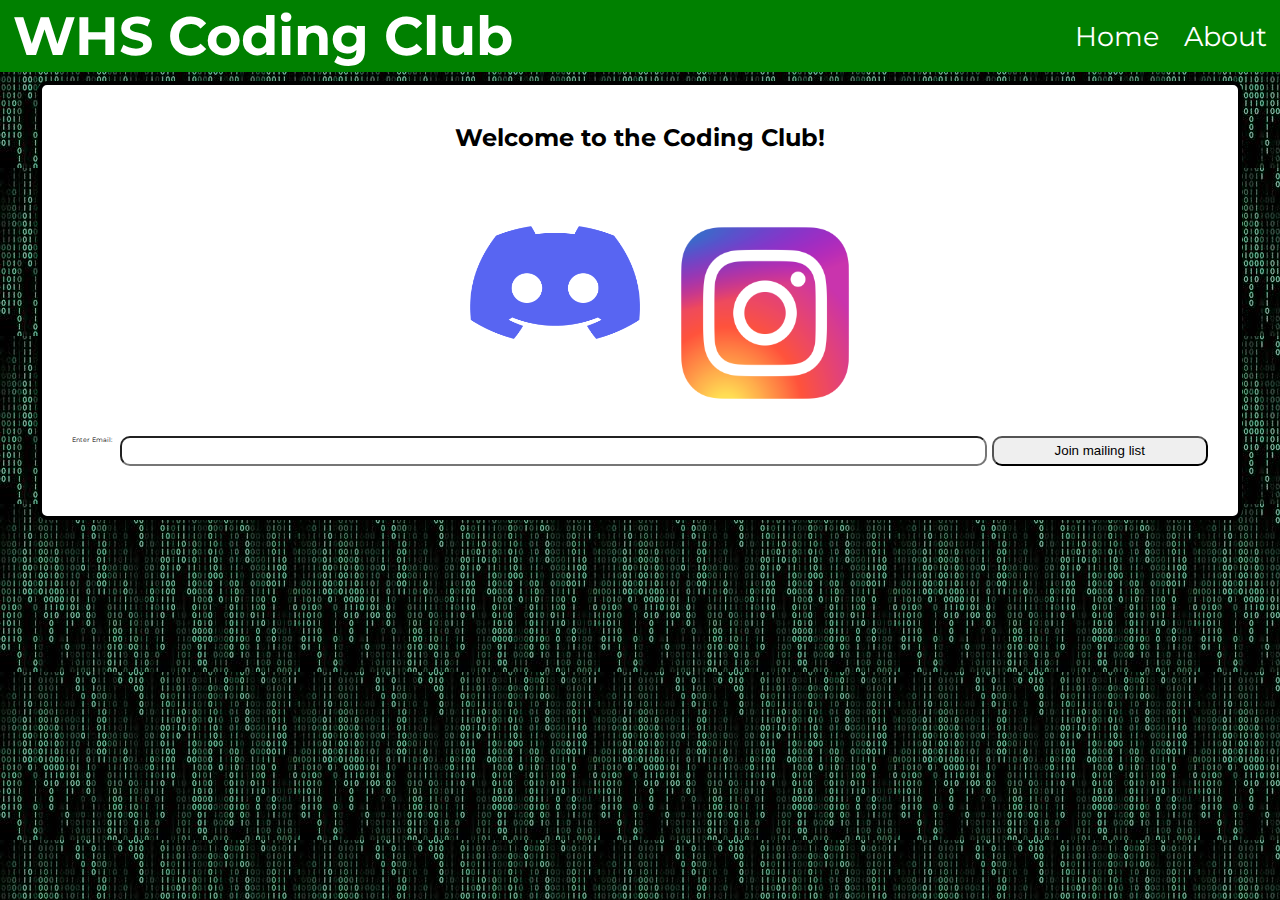
==== index.html @ 58ea8ec6 "ham & table" ====
<!DOCTYPE html>
<html lang="en-US">
    <head>
        <meta charset="utf-8" />
        <meta 
            name="description" 
            content="A cool spot for info about the coding club" 
        />
        <meta 
            property="og:image"
            content="images/images.png" 
        />
        <meta property="og:title" content="WHS Coding Club" />
        <meta property="og:description" content="Cool website for the coding club" />
        <link rel="icon" href="images/images.png" type="image/x-icon" />
        <title>WHS Coding Club</title>
        <link rel="stylesheet" href="styles/top.css" />
        <link rel="stylesheet" href="styles/home.css"/>
        <link rel="preconnect" href="https://fonts.googleapis.com">
        <link rel="preconnect" href="https://fonts.gstatic.com" crossorigin>
        <link 
            href="https://fonts.googleapis.com/css2?family=Montserrat:ital,wght@0,100..900;1,100..900&display=swap" 
            rel="stylesheet">
        <link rel="stylesheet" href="https://cdnjs.cloudflare.com/ajax/libs/font-awesome/4.7.0/css/font-awesome.min.css">
        <script src="scripts/home.js"></script>
        <script src="scripts/top.js"></script>
        
    </head>
    <body>
        <div class="topBar">
            <a href="index.html">
                <header>
                    <h1>WHS Coding Club</h1>
                </header>
            </a>
            <nav>
                <ul class="links">
                    <li><a href="index.html" class="top">Home</a></li>
                    <li><a href="html/about.html" class="top">About</a></li>
                </ul>
                <a href="javascript:void(0);" class="icon">
                    <i class="fa fa-bars"></i>
                </a>
                
            </nav>
        </div>
        <main>
            

            <h2>Welcome to the Coding Club!</h2>
            <ul class="logos">
                <li><a href="https://discord.gg/ms6sQxtqbJ">
                    <img src="images/Discord.png" 
                    alt="Discord Logo" 
                    width="100%" height="85%" 
                    title="The Discord Logo"/>
                </a></li>
                <li><a href="https://www.instagram.com/coding_club_whs">
                    <img src="images/instagram.png"
                    alt="Instagram Logo"
                    width="100%"
                    height="100%"
                    title="The Instagram Logo">
                </a></li>
            </ul>
            <div id="emailInput">
                <label for="field">Enter Email:</label>
                <input type="text" id="field" class="field"/>
                <input type="submit" value="Join mailing list" class="emailSubmit"/>
            </div>

        </main>
        <a href="html/test.html" id="easter"><div id="egg"></div></a>
        
    </body>
    
</html>
---- styles/top.css ----
.topBar {
    /* border: 2px solid black; */
    background-color: green;
    margin: 0;
    padding: 0;
    display: flex;
    justify-content: space-between;
    align-items: center;
    height: 8vh;
    overflow: hidden;
    margin-bottom: 1vh;
}
.topBar > a {
    color: black;
    text-decoration: none;
}

nav {
    /* border: 2px dotted black; */
    top: 0;
    left: 50%;
    width: 30%;
    height: 100%;
    margin: 0;
    
    
}

nav > ul{
    position: relative;
    right: 0;
    top: 0;
    /* border: 2px solid black; */
    display:flex;
    margin: 0;
    height: 100%;
    justify-content: flex-end;
    :hover {
        background-color: rgb(2, 94, 14);
    }
    
}
nav > ul > li {
    /* border: 2px solid rgb(255, 255, 255); */
    display: flex;
    align-items: center;
    font-size: 3vh;
    margin: 0;
    padding: 0;
    height: 100%;
    padding-right: 1vw;
    padding-left: 1vw;
}

.top {
    color: rgb(255, 255, 255);
    text-decoration: none;
}

header {
    display: flex;
    /* border: 2px solid black; */
    height: 100%;
}

h1 {
    display: block;
    font-size: 6vh;
    /* border: 2px dotted white; */
    height: 100%;
    margin: 0;
    margin-left: 1vw;
    padding: 0;
    color: white;
}
body {
    margin: 0;
}



@media (min-aspect-ratio: 1/1) { /* screen is wide */
    .links {
        display: flex;
    }
}

@media(max-aspect-ratio: 1/1) { /* screen is skinny */

    .links {
        display: none;
        width: 100%
    }

    .links > li {
        display: flex;
        justify-content: flex-end;
        margin-right: 2vw;
    }

    .links > li > a {
        box-sizing: border-box;
        height: 100%;
    }
    
    .topBar {
        height: 6vh;
        display: block;
        justify-content: right;
    }

    .icon {
        background: black;
        position: absolute;
        right: 0;
        top: 0;
        box-sizing: border-box;
        height: 6vh;
        width: 6vh;
        /* border: 2px solid white; */
    }


    .icon:hover {
        background-color: #ddd;
        color: black;
    }

    h1 {
        font-size: 3vh
    }

    
    .topBar a {
        color: white;
        padding: 10px 16px;
        text-decoration: none;
        font-size: 30px;
        display: block;
    }

    nav {
    /* border: 2px dotted black; */
    top: 6vh;
    right: 0;
    width: 100%;
    height: 100%;
    margin: 0;
    display: flex;
    justify-content: flex-end;
    
    
    }

    nav > ul{
        /* border: 2px solid black; */
        display: flex;
        margin: 0;
        height: 33%;
        justify-content: flex-end;
        :hover {
            background-color: rgb(2, 94, 14);
        }
        
    }
    nav > ul > li {
        /* border: 2px solid rgb(255, 255, 255); */
        display: flex;
        align-items: center;
        font-size: 3vh;
        margin: 0;
        padding: 0;
        height: 100%;
        padding-right: 1vw;
        padding-left: 1vw;
    }



}
---- styles/home.css ----
html {
    
    font-family: "Montserrat", sans-serif;
    font-weight: 400;
    font-style: normal;
    background-image: url("../images/Background.jpg");
}

main {
    width: 94%;
    box-sizing: border-box;
    margin: 0 auto;
    background-color: white;
    border: 4px solid black;
    padding: 0px 20px 20px 20px;
    /* border: 5px solid black; */
    margin-left: 3%;
    margin-right: 3%;
    border-radius: 1vh;
    display: flex;
    justify-content: center;
    flex-direction: column;
    padding-bottom: 50px;
    padding-left: 30px;
    padding-right: 30px;
}

h2 {
    padding: 2vh;
    display: flex;
    justify-content: center;
}
















.logos > li {
    display: inline-flex;
    justify-content: center;
    margin: 20px;
    height: 18vw;
    height: min(100%, 170px);
    width: min(100%, 170px);
    /* border: 2px solid white; */
    
}
.logos {
    display: inline-flex;
    justify-content: center;
    
    /* border: 2px solid black; */
}



#egg {
    position: absolute;
    /* border: 4px solid teal;
    background-color: teal; */
    /* border: 4px solid teal;
    background-color: teal; */
    width: 10px;
    height: 10px;
    right: 0;
    bottom: 0;
}

label {
    height: 100%;
    font-size: 40%;
    width: 50px;
}

#field {
    width: max(500px, 80%);
    border-radius: 10px;
    margin-right: 5px;
}

.emailSubmit {
    width: max(100px, 20%);
    border-radius: 10px
}

#emailInput {
    display: flex;
    height: 30px;
}
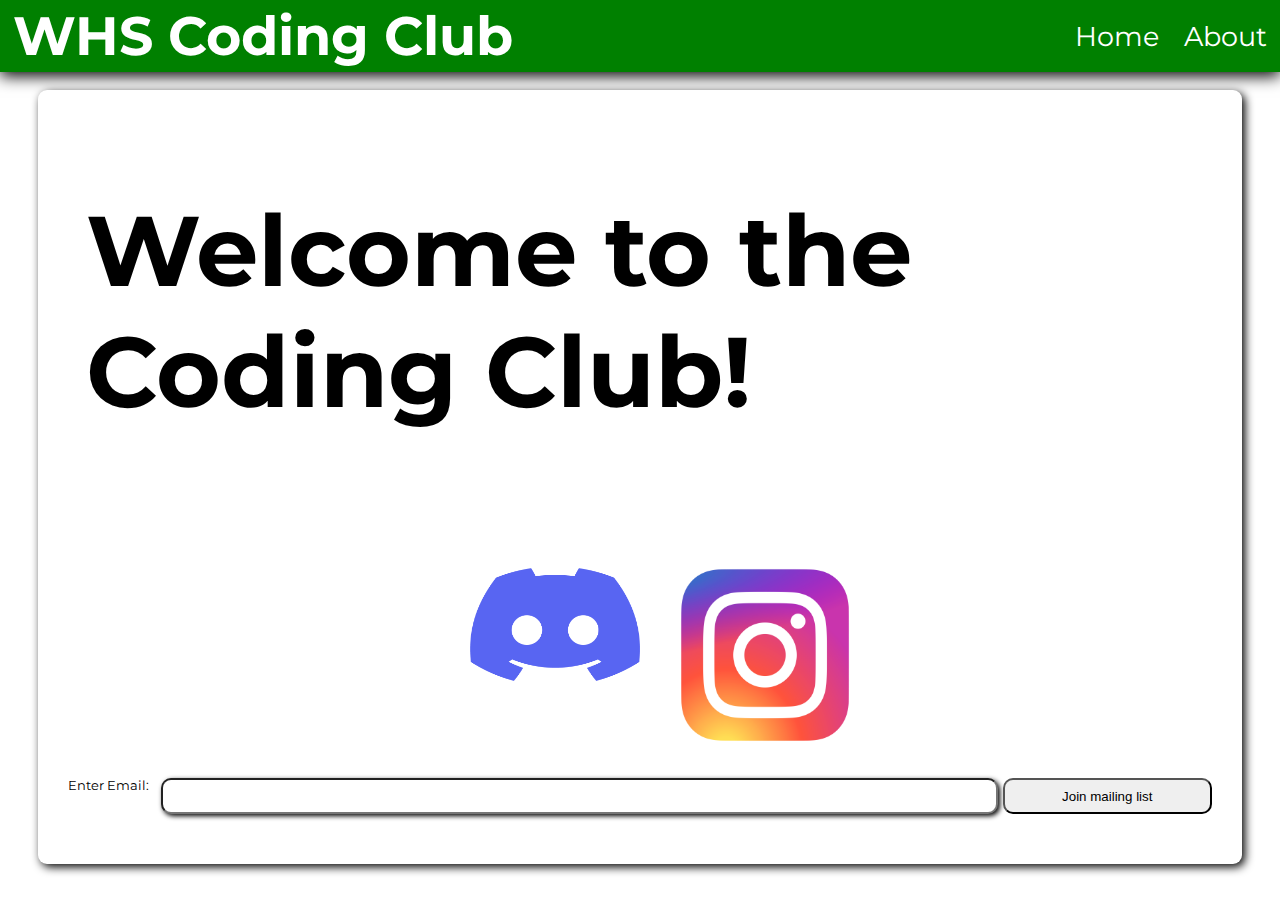
==== commit c3d167e6: "Improvements to aesthetics" ====
--- a/index.html
+++ b/index.html
@@ -46,27 +46,28 @@
         </div>
         <main>
             
-
-            <h2>Welcome to the Coding Club!</h2>
-            <ul class="logos">
-                <li><a href="https://discord.gg/ms6sQxtqbJ">
-                    <img src="images/Discord.png" 
-                    alt="Discord Logo" 
-                    width="100%" height="85%" 
-                    title="The Discord Logo"/>
-                </a></li>
-                <li><a href="https://www.instagram.com/coding_club_whs">
-                    <img src="images/instagram.png"
-                    alt="Instagram Logo"
-                    width="100%"
-                    height="100%"
-                    title="The Instagram Logo">
-                </a></li>
-            </ul>
-            <div id="emailInput">
-                <label for="field">Enter Email:</label>
-                <input type="text" id="field" class="field"/>
-                <input type="submit" value="Join mailing list" class="emailSubmit"/>
+            <div class="home">
+                <h2>Welcome to the Coding Club!</h2>
+                <ul class="logos">
+                    <li><a href="https://discord.gg/ms6sQxtqbJ">
+                        <img src="images/Discord.png" 
+                        alt="Discord Logo" 
+                        width="100%" height="85%" 
+                        title="The Discord Logo"/>
+                    </a></li>
+                    <li><a href="https://www.instagram.com/coding_club_whs">
+                        <img src="images/instagram.png"
+                        alt="Instagram Logo"
+                        width="100%"
+                        height="100%"
+                        title="The Instagram Logo">
+                    </a></li>
+                </ul>
+                <div id="emailInput">
+                    <label for="field">Enter Email:</label>
+                    <input type="text" id="field" class="field"/>
+                    <input type="submit" value="Join mailing list" class="emailSubmit"/>
+                </div>
             </div>
 
         </main>
--- a/styles/top.css
+++ b/styles/top.css
@@ -11,7 +11,8 @@
     align-items: center;
     height: 8vh;
     overflow: hidden;
-    margin-bottom: 1vh;
+    margin-bottom: 2vh;
+    box-shadow: 0px 4px 15px black;
 }
 .topBar > a {
     color: black;
--- a/styles/home.css
+++ b/styles/home.css
@@ -3,15 +3,15 @@
     font-family: "Montserrat", sans-serif;
     font-weight: 400;
     font-style: normal;
-    background-image: url("../images/Background.jpg");
+    /* background-image: url("../images/Background.jpg"); */
 }
 
-main {
+.home {
     width: 94%;
     box-sizing: border-box;
     margin: 0 auto;
     background-color: white;
-    border: 4px solid black;
+    /* border: 4px solid black; */
     padding: 0px 20px 20px 20px;
     /* border: 5px solid black; */
     margin-left: 3%;
@@ -23,27 +23,15 @@
     padding-bottom: 50px;
     padding-left: 30px;
     padding-right: 30px;
+    box-shadow: 3px 3px 10px black;
 }
 
 h2 {
     padding: 2vh;
+    font-size: 11vh;
     display: flex;
     justify-content: center;
 }
-
-
-
-
-
-
-
-
-
-
-
-
-
-
 
 
 .logos > li {
@@ -79,22 +67,25 @@
 
 label {
     height: 100%;
-    font-size: 40%;
-    width: 50px;
+    width: max(8%, 30px);
+    overflow: hidden;
+    margin-right: 10px;
+    font-size: 1vmax;
 }
 
 #field {
-    width: max(500px, 80%);
+    width: 80%;
     border-radius: 10px;
     margin-right: 5px;
+    box-shadow: 2px 2px 5px black;
 }
 
 .emailSubmit {
     width: max(100px, 20%);
-    border-radius: 10px
+    border-radius: 10px;
 }
 
 #emailInput {
     display: flex;
-    height: 30px;
+    height: max(min(4vh, 140px), 25px)
 }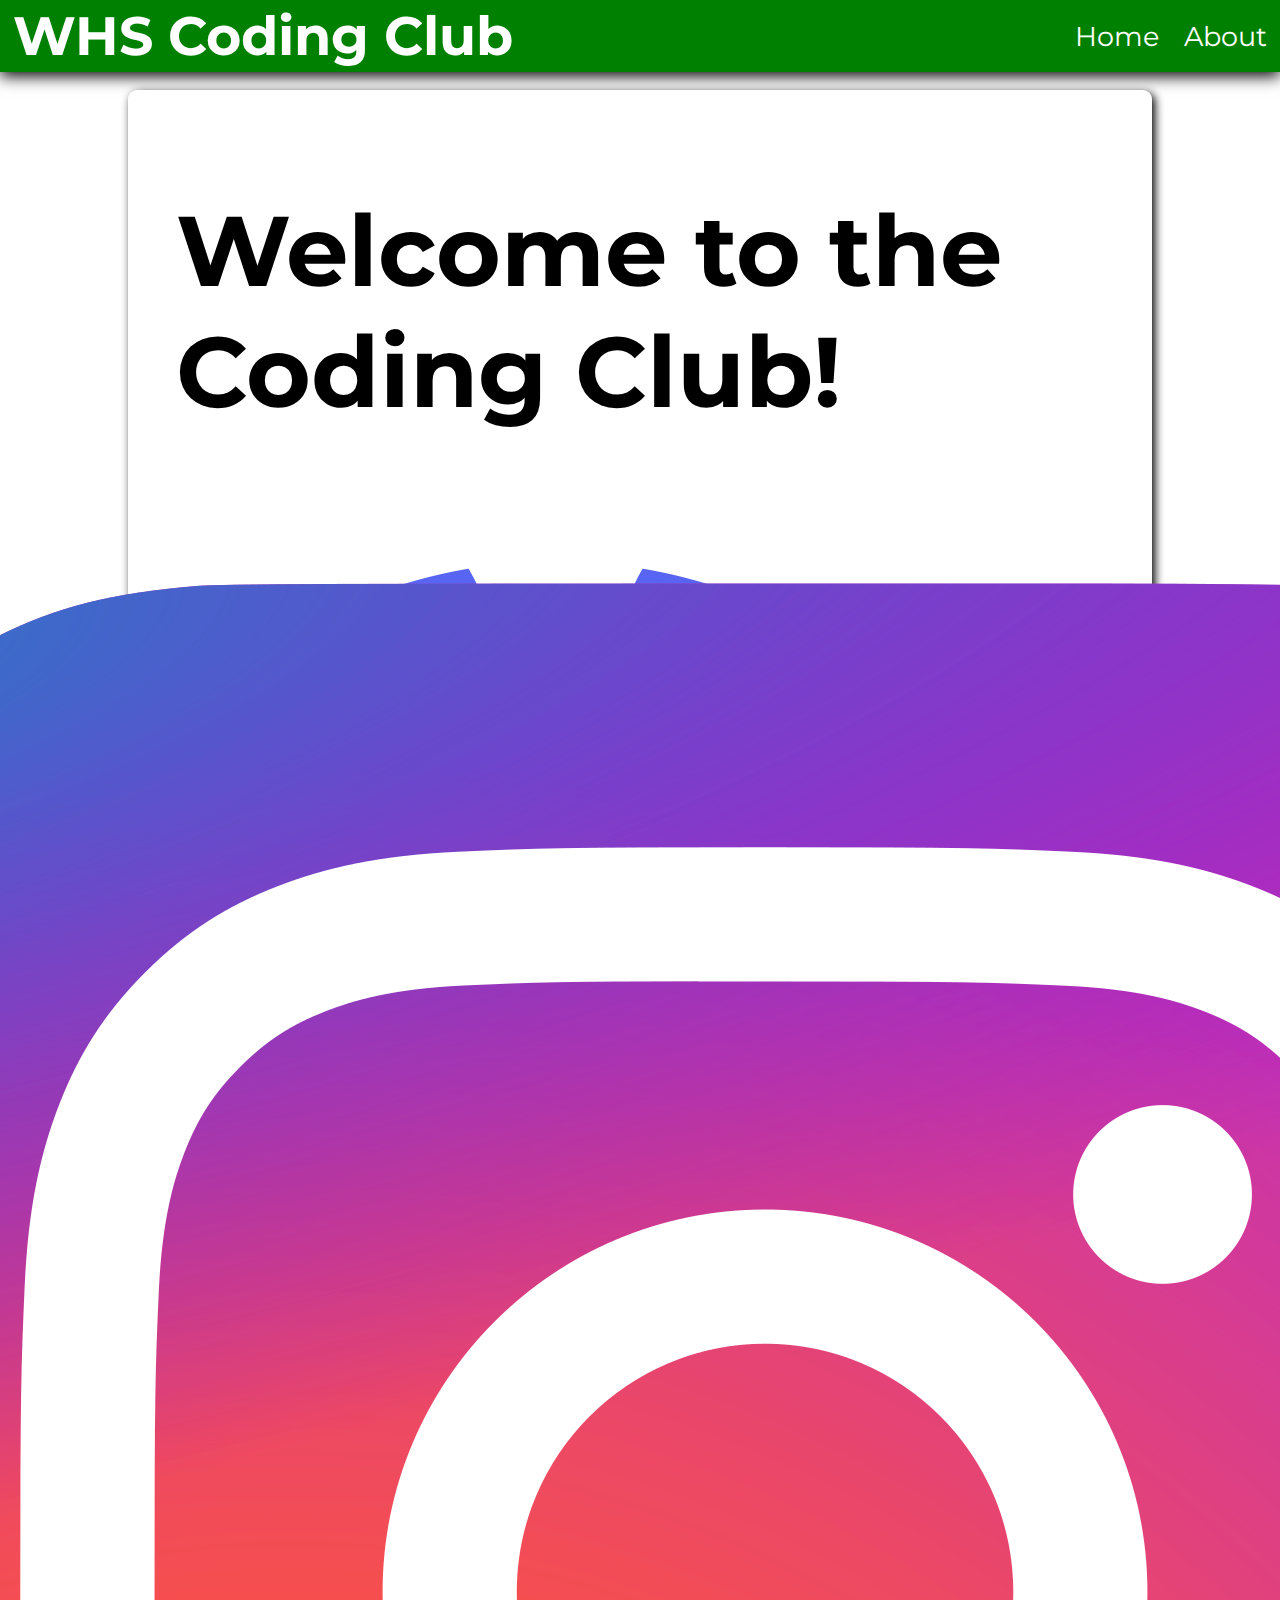
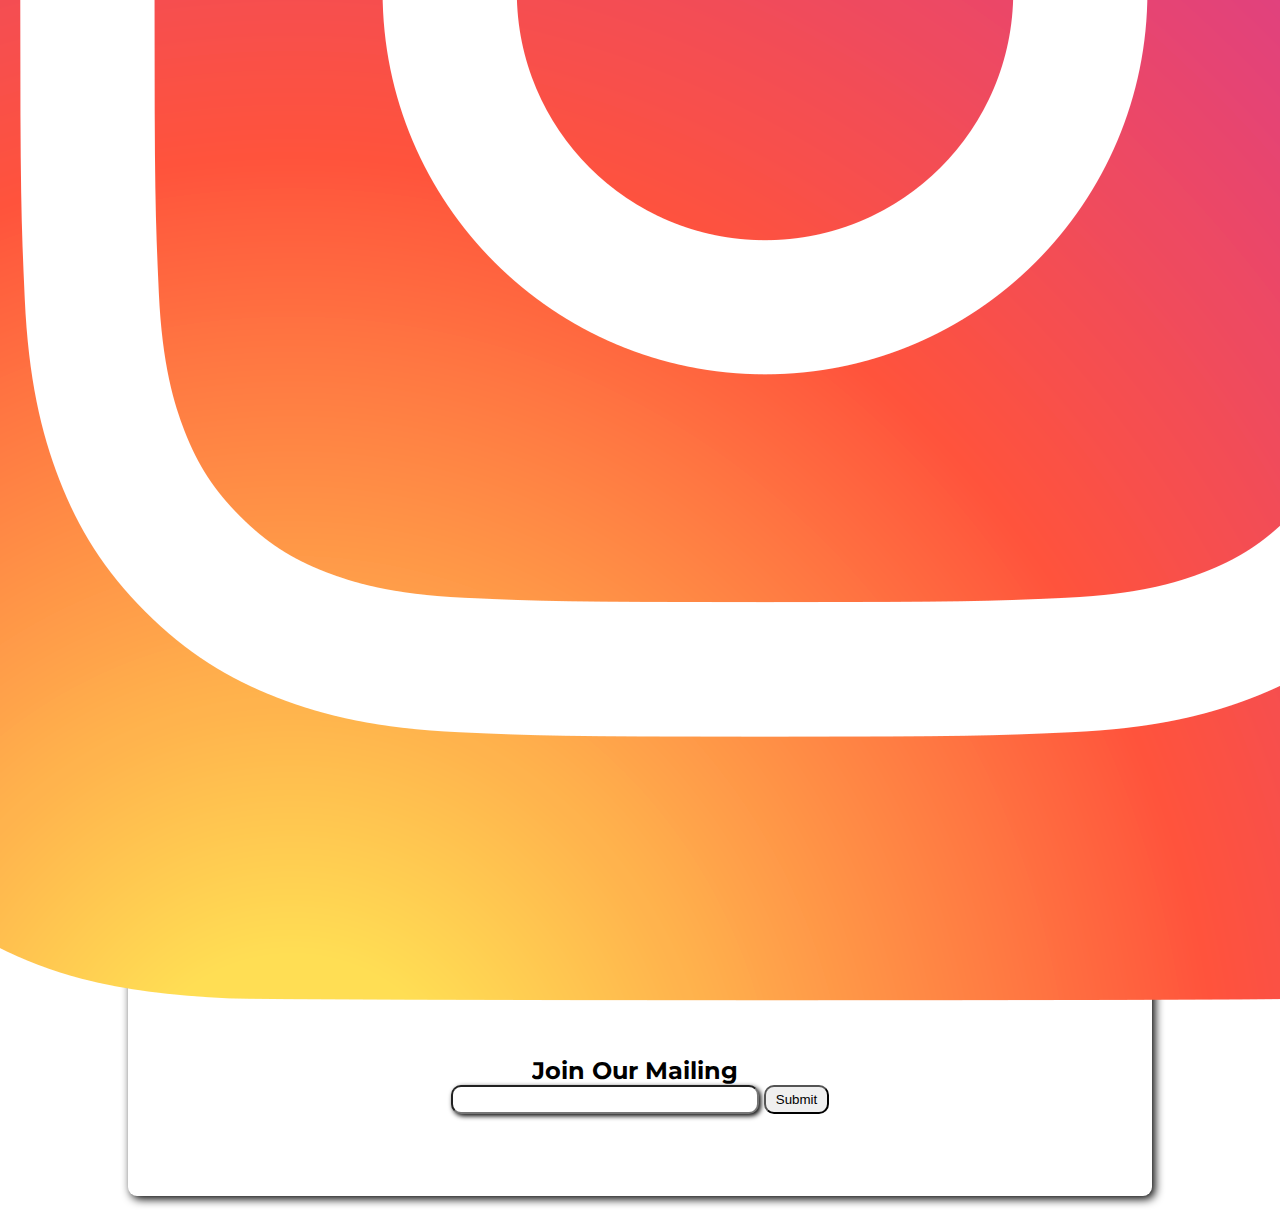
==== commit 058058c5: "idk, some sturf" ====
--- a/index.html
+++ b/index.html
@@ -52,22 +52,24 @@
                     <li><a href="https://discord.gg/ms6sQxtqbJ">
                         <img src="images/Discord.png" 
                         alt="Discord Logo" 
-                        width="100%" height="85%" 
+                        
                         title="The Discord Logo"/>
                     </a></li>
                     <li><a href="https://www.instagram.com/coding_club_whs">
                         <img src="images/instagram.png"
                         alt="Instagram Logo"
-                        width="100%"
-                        height="100%"
+                        
                         title="The Instagram Logo">
                     </a></li>
                 </ul>
                 <div id="emailInput">
-                    <label for="field">Enter Email:</label>
-                    <input type="text" id="field" class="field"/>
-                    <input type="submit" value="Join mailing list" class="emailSubmit"/>
+                    <label for="field">Join Our Mailing</label>
+                    <div id="emailSecondLine">
+                        <input type="text" id="field" class="field"/>
+                        <input type="submit" value="Submit" class="emailSubmit"/>
+                    </div>
                 </div>
+                <p id="email"></p>
             </div>
 
         </main>
--- a/styles/top.css
+++ b/styles/top.css
@@ -123,6 +123,10 @@
         width: 6vh;
         /* border: 2px solid white; */
     }
+    .icon > i {
+        height: 100%;
+        width: 100%;
+    }
 
 
     .icon:hover {
@@ -131,7 +135,7 @@
     }
 
     h1 {
-        font-size: 3vh
+        font-size: 3vh;
     }
 
     
@@ -139,7 +143,6 @@
         color: white;
         padding: 10px 16px;
         text-decoration: none;
-        font-size: 30px;
         display: block;
     }
 
--- a/styles/home.css
+++ b/styles/home.css
@@ -6,8 +6,14 @@
     /* background-image: url("../images/Background.jpg"); */
 }
 
+
+main {
+    display: flex;
+    flex-direction: column;
+    align-items: center;
+}
 .home {
-    width: 94%;
+    width: 80%;
     box-sizing: border-box;
     margin: 0 auto;
     background-color: white;
@@ -24,6 +30,7 @@
     padding-left: 30px;
     padding-right: 30px;
     box-shadow: 3px 3px 10px black;
+    margin-bottom: 30px;
 }
 
 h2 {
@@ -65,27 +72,45 @@
     bottom: 0;
 }
 
+#emailInput {
+    display: flex;
+    flex-direction: column;
+    text-align: center;
+    align-items: center;
+    /* border: 2px solid black; */
+    
+}
+
+#emailSecondLine {
+    display: flex;
+    /* border: 2px solid teal; */
+    width: 100%;
+    justify-content: center;
+}
+
 label {
-    height: 100%;
-    width: max(8%, 30px);
     overflow: hidden;
     margin-right: 10px;
-    font-size: 1vmax;
+    font-size: 1.5em;
+    font-weight: bold;
+
 }
 
 #field {
-    width: 80%;
+    width: min(80%, 300px);
     border-radius: 10px;
     margin-right: 5px;
     box-shadow: 2px 2px 5px black;
 }
 
 .emailSubmit {
-    width: max(100px, 20%);
     border-radius: 10px;
+    padding: 5px 10px;
 }
 
-#emailInput {
-    display: flex;
-    height: max(min(4vh, 140px), 25px)
-}+#email {
+    color: black;
+}
+
+
+
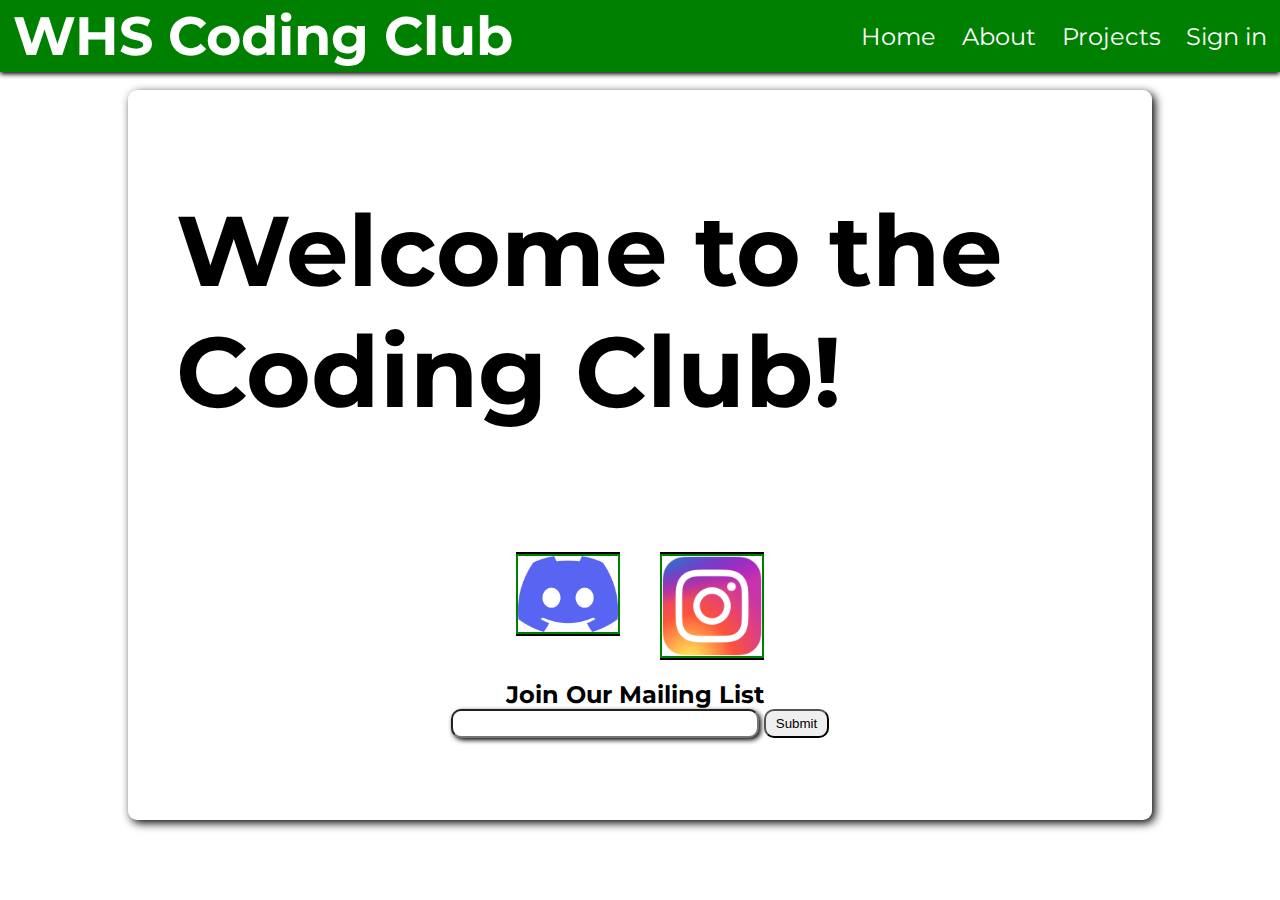
==== commit e65a9ace: "Added sign in page" ====
--- a/index.html
+++ b/index.html
@@ -37,6 +37,8 @@
                 <ul class="links">
                     <li><a href="index.html" class="top">Home</a></li>
                     <li><a href="html/about.html" class="top">About</a></li>
+                    <li><a href="html/projects.html" class="top">Projects</a></li>
+                    <li><a href="html/signin.html" class="top">Sign in</a></li>
                 </ul>
                 <a href="javascript:void(0);" class="icon">
                     <i class="fa fa-bars"></i>
@@ -48,22 +50,22 @@
             
             <div class="home">
                 <h2>Welcome to the Coding Club!</h2>
-                <ul class="logos">
-                    <li><a href="https://discord.gg/ms6sQxtqbJ">
+                <div class="logos">
+                    <a href="https://discord.gg/ms6sQxtqbJ">
                         <img src="images/Discord.png" 
                         alt="Discord Logo" 
                         
                         title="The Discord Logo"/>
-                    </a></li>
-                    <li><a href="https://www.instagram.com/coding_club_whs">
+                    </a>
+                    <a href="https://www.instagram.com/coding_club_whs">
                         <img src="images/instagram.png"
                         alt="Instagram Logo"
                         
                         title="The Instagram Logo">
-                    </a></li>
-                </ul>
+                    </a>
+                </div>
                 <div id="emailInput">
-                    <label for="field">Join Our Mailing</label>
+                    <label for="field">Join Our Mailing List</label>
                     <div id="emailSecondLine">
                         <input type="text" id="field" class="field"/>
                         <input type="submit" value="Submit" class="emailSubmit"/>
--- a/styles/top.css
+++ b/styles/top.css
@@ -12,7 +12,7 @@
     height: 8vh;
     overflow: hidden;
     margin-bottom: 2vh;
-    box-shadow: 0px 4px 15px black;
+    box-shadow: 0px 2px 5px black;
 }
 .topBar > a {
     color: black;
@@ -31,9 +31,7 @@
 }
 
 nav > ul{
-    position: relative;
-    right: 0;
-    top: 0;
+    /* position: relative;  */
     /* border: 2px solid black; */
     display:flex;
     margin: 0;
@@ -48,7 +46,7 @@
     /* border: 2px solid rgb(255, 255, 255); */
     display: flex;
     align-items: center;
-    font-size: 3vh;
+    font-size: 150%;
     margin: 0;
     padding: 0;
     height: 100%;
@@ -59,6 +57,7 @@
 .top {
     color: rgb(255, 255, 255);
     text-decoration: none;
+    white-space: nowrap;
 }
 
 header {
--- a/styles/home.css
+++ b/styles/home.css
@@ -41,16 +41,23 @@
 }
 
 
-.logos > li {
+.logos > a {
     display: inline-flex;
     justify-content: center;
     margin: 20px;
     height: 18vw;
-    height: min(100%, 170px);
-    width: min(100%, 170px);
-    /* border: 2px solid white; */
+    height: min(100%, 100px);
+    width: min(100%, 100px);
+    border: 2px solid black;
     
 }
+
+.logos > a > img {
+    height: min(100%, 100px);
+    width: min(100%, 100px);
+    border: 2px solid green
+}
+
 .logos {
     display: inline-flex;
     justify-content: center;
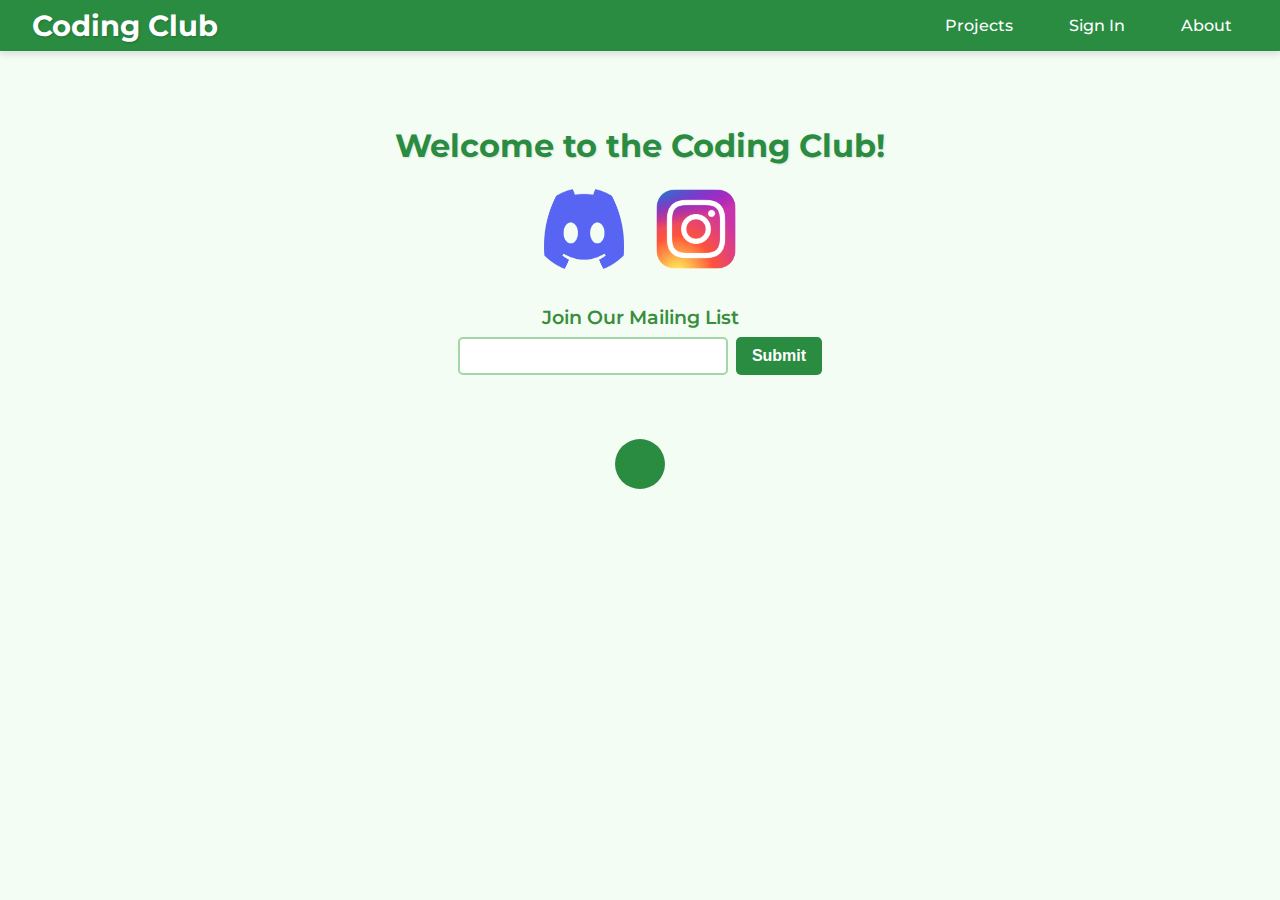
==== commit aa34b247: "Reduce redundancy & add style" ====
--- a/index.html
+++ b/index.html
@@ -27,25 +27,7 @@
         
     </head>
     <body>
-        <div class="topBar">
-            <a href="index.html">
-                <header>
-                    <h1>WHS Coding Club</h1>
-                </header>
-            </a>
-            <nav>
-                <ul class="links">
-                    <li><a href="index.html" class="top">Home</a></li>
-                    <li><a href="html/about.html" class="top">About</a></li>
-                    <li><a href="html/projects.html" class="top">Projects</a></li>
-                    <li><a href="html/signin.html" class="top">Sign in</a></li>
-                </ul>
-                <a href="javascript:void(0);" class="icon">
-                    <i class="fa fa-bars"></i>
-                </a>
-                
-            </nav>
-        </div>
+        <script src="scripts/top.js" file="index.html"></script>
         <main>
             
             <div class="home">
--- a/styles/top.css
+++ b/styles/top.css
@@ -1,186 +1,86 @@
-
-
-
+/* Styling for the topBar div and its contents */
 .topBar {
-    /* border: 2px solid black; */
-    background-color: green;
-    margin: 0;
-    padding: 0;
     display: flex;
     justify-content: space-between;
     align-items: center;
-    height: 8vh;
-    overflow: hidden;
-    margin-bottom: 2vh;
-    box-shadow: 0px 2px 5px black;
-}
-.topBar > a {
-    color: black;
-    text-decoration: none;
+    padding: 0.5rem 2rem;
+    background-color: #298c41; /* Darker Kelly Green */
+    box-shadow: 0px 4px 6px rgba(0, 0, 0, 0.1);
 }
 
-nav {
-    /* border: 2px dotted black; */
-    top: 0;
-    left: 50%;
-    width: 30%;
-    height: 100%;
-    margin: 0;
-    
-    
+header a {
+    text-decoration: none; /* Removes underline */
+    color: inherit; /* Ensures the link inherits the text color */
 }
 
-nav > ul{
-    /* position: relative;  */
-    /* border: 2px solid black; */
-    display:flex;
-    margin: 0;
-    height: 100%;
-    justify-content: flex-end;
-    :hover {
-        background-color: rgb(2, 94, 14);
-    }
-    
-}
-nav > ul > li {
-    /* border: 2px solid rgb(255, 255, 255); */
-    display: flex;
-    align-items: center;
-    font-size: 150%;
-    margin: 0;
-    padding: 0;
-    height: 100%;
-    padding-right: 1vw;
-    padding-left: 1vw;
+header a:hover {
+    text-decoration: none; /* Keeps underline removed on hover */
 }
 
-.top {
-    color: rgb(255, 255, 255);
-    text-decoration: none;
-    white-space: nowrap;
-}
-
-header {
-    display: flex;
-    /* border: 2px solid black; */
-    height: 100%;
-}
-
-h1 {
-    display: block;
-    font-size: 6vh;
-    /* border: 2px dotted white; */
-    height: 100%;
+header h1 {
+    font-size: 1.8rem;
+    color: white; /* Clean white for text */
     margin: 0;
-    margin-left: 1vw;
-    padding: 0;
-    color: white;
-}
-body {
-    margin: 0;
+    font-weight: 700;
+    text-shadow: 1px 1px 2px rgba(0, 0, 0, 0.2);
 }
 
 
-
-@media (min-aspect-ratio: 1/1) { /* screen is wide */
-    .links {
-        display: flex;
-    }
+nav {
+    display: flex;
+    align-items: center;
 }
 
-@media(max-aspect-ratio: 1/1) { /* screen is skinny */
+nav ul.links {
+    display: flex;
+    list-style-type: none;
+    margin: 0;
+    padding: 0;
+    gap: 1.5rem;
+}
 
-    .links {
-        display: none;
-        width: 100%
-    }
+nav ul.links li {
+    list-style: none;
+}
 
-    .links > li {
-        display: flex;
-        justify-content: flex-end;
-        margin-right: 2vw;
-    }
+nav ul.links li a {
+    text-decoration: none;
+    color: white; /* White links for contrast */
+    font-weight: 500;
+    font-size: 1rem;
+    padding: 0.5rem 1rem;
+    border-radius: 5px;
+    transition: background-color 0.3s ease, color 0.3s ease;
+}
 
-    .links > li > a {
-        box-sizing: border-box;
-        height: 100%;
-    }
-    
-    .topBar {
-        height: 6vh;
-        display: block;
-        justify-content: right;
+nav ul.links li a:hover {
+    background-color: #1e7033; /* Darker hover effect */
+    color: #eaf9ec; /* Soft greenish-white hover text */
+}
+
+.icon {
+    display: none; /* Hidden for large screens */
+    color: white;
+    font-size: 1.5rem;
+    cursor: pointer;
+}
+
+.icon:hover {
+    color: #b9e8c6; /* Lighter Kelly Green for hover */
+}
+
+/* Responsive styling for smaller screens */
+@media (max-width: 768px) {
+    nav ul.links {
+        display: none; /* Hide links by default on small screens */
     }
 
     .icon {
-        background: black;
-        position: absolute;
-        right: 0;
-        top: 0;
-        box-sizing: border-box;
-        height: 6vh;
-        width: 6vh;
-        /* border: 2px solid white; */
-    }
-    .icon > i {
-        height: 100%;
-        width: 100%;
+        display: block; /* Show the menu icon on smaller screens */
     }
 
-
-    .icon:hover {
-        background-color: #ddd;
-        color: black;
+    .topBar {
+        flex-direction: column; /* Stack the elements vertically */
+        align-items: flex-start;
     }
-
-    h1 {
-        font-size: 3vh;
-    }
-
-    
-    .topBar a {
-        color: white;
-        padding: 10px 16px;
-        text-decoration: none;
-        display: block;
-    }
-
-    nav {
-    /* border: 2px dotted black; */
-    top: 6vh;
-    right: 0;
-    width: 100%;
-    height: 100%;
-    margin: 0;
-    display: flex;
-    justify-content: flex-end;
-    
-    
-    }
-
-    nav > ul{
-        /* border: 2px solid black; */
-        display: flex;
-        margin: 0;
-        height: 33%;
-        justify-content: flex-end;
-        :hover {
-            background-color: rgb(2, 94, 14);
-        }
-        
-    }
-    nav > ul > li {
-        /* border: 2px solid rgb(255, 255, 255); */
-        display: flex;
-        align-items: center;
-        font-size: 3vh;
-        margin: 0;
-        padding: 0;
-        height: 100%;
-        padding-right: 1vw;
-        padding-left: 1vw;
-    }
-
-
-
-}+}
--- a/styles/home.css
+++ b/styles/home.css
@@ -1,123 +1,125 @@
-html {
-    
-    font-family: "Montserrat", sans-serif;
-    font-weight: 400;
-    font-style: normal;
-    /* background-image: url("../images/Background.jpg"); */
+/* home.css */
+body {
+    font-family: 'Montserrat', sans-serif;
+    margin: 0;
+    padding: 0;
+    background-color: #f4fdf4; /* Soft green background */
+    color: #2f4f2f; /* Dark green for text */
 }
 
+main {
+    max-width: 900px;
+    margin: 2rem auto;
+    padding: 1rem;
+    text-align: center;
+}
 
-main {
-    display: flex;
-    flex-direction: column;
-    align-items: center;
+/* Home section */
+.home h2 {
+    font-size: 2rem;
+    color: #298c41; /* Kelly Green */
+    margin-bottom: 1rem;
+    text-shadow: 1px 1px 2px rgba(0, 0, 0, 0.1);
 }
-.home {
-    width: 80%;
-    box-sizing: border-box;
-    margin: 0 auto;
-    background-color: white;
-    /* border: 4px solid black; */
-    padding: 0px 20px 20px 20px;
-    /* border: 5px solid black; */
-    margin-left: 3%;
-    margin-right: 3%;
-    border-radius: 1vh;
+
+/* Logos container */
+.home .logos {
     display: flex;
     justify-content: center;
-    flex-direction: column;
-    padding-bottom: 50px;
-    padding-left: 30px;
-    padding-right: 30px;
-    box-shadow: 3px 3px 10px black;
-    margin-bottom: 30px;
+    gap: 2rem;
+    margin: 1.5rem 0;
 }
 
-h2 {
-    padding: 2vh;
-    font-size: 11vh;
-    display: flex;
-    justify-content: center;
+.home .logos a img {
+    width: 80px; /* Adjust logo size */
+    height: 80px;
+    transition: transform 0.3s ease, filter 0.3s ease;
 }
 
-
-.logos > a {
-    display: inline-flex;
-    justify-content: center;
-    margin: 20px;
-    height: 18vw;
-    height: min(100%, 100px);
-    width: min(100%, 100px);
-    border: 2px solid black;
-    
+.home .logos a img:hover {
+    transform: scale(1.1);
+    filter: brightness(1.2); /* Slightly brighten logos on hover */
 }
 
-.logos > a > img {
-    height: min(100%, 100px);
-    width: min(100%, 100px);
-    border: 2px solid green
+/* Email subscription section */
+#emailInput {
+    margin-top: 2rem;
+    text-align: center;
 }
 
-.logos {
-    display: inline-flex;
-    justify-content: center;
-    
-    /* border: 2px solid black; */
-}
-
-
-
-#egg {
-    position: absolute;
-    /* border: 4px solid teal;
-    background-color: teal; */
-    /* border: 4px solid teal;
-    background-color: teal; */
-    width: 10px;
-    height: 10px;
-    right: 0;
-    bottom: 0;
-}
-
-#emailInput {
-    display: flex;
-    flex-direction: column;
-    text-align: center;
-    align-items: center;
-    /* border: 2px solid black; */
-    
+#emailInput label {
+    font-size: 1.2rem;
+    color: #388e3c; /* Slightly darker Kelly Green */
+    font-weight: 600;
 }
 
 #emailSecondLine {
     display: flex;
-    /* border: 2px solid teal; */
-    width: 100%;
     justify-content: center;
+    margin-top: 0.5rem;
 }
 
-label {
-    overflow: hidden;
-    margin-right: 10px;
-    font-size: 1.5em;
-    font-weight: bold;
-
+#emailSecondLine .field {
+    width: 250px;
+    padding: 0.5rem;
+    border: 2px solid #a5d6a7; /* Light green border */
+    border-radius: 5px;
+    font-size: 1rem;
+    color: #2f4f2f;
+    outline: none;
+    transition: border-color 0.3s ease;
 }
 
-#field {
-    width: min(80%, 300px);
-    border-radius: 10px;
-    margin-right: 5px;
-    box-shadow: 2px 2px 5px black;
+#emailSecondLine .field:focus {
+    border-color: #298c41; /* Kelly Green focus */
 }
 
-.emailSubmit {
-    border-radius: 10px;
-    padding: 5px 10px;
+#emailSecondLine .emailSubmit {
+    margin-left: 0.5rem;
+    padding: 0.5rem 1rem;
+    background-color: #298c41; /* Kelly Green button */
+    color: white;
+    font-size: 1rem;
+    font-weight: 600;
+    border: none;
+    border-radius: 5px;
+    cursor: pointer;
+    transition: background-color 0.3s ease;
 }
 
-#email {
-    color: black;
+#emailSecondLine .emailSubmit:hover {
+    background-color: #1e7033; /* Darker green on hover */
 }
 
+/* Easter egg */
+#easter {
+    display: block;
+    margin-top: 2rem;
+    text-align: center;
+}
 
+#egg {
+    width: 50px;
+    height: 50px;
+    background-color: #298c41; /* Kelly Green */
+    border-radius: 50%;
+    margin: 0 auto;
+    transition: transform 0.3s ease;
+}
 
+#egg:hover {
+    transform: rotate(360deg); /* Fun spin effect */
+}
+
+/* Responsive Design */
+@media (max-width: 768px) {
+    #emailSecondLine {
+        flex-direction: column;
+        align-items: center;
+    }
+
+    #emailSecondLine .emailSubmit {
+        margin: 0.5rem 0 0;
+        width: 100%;
+    }
+}
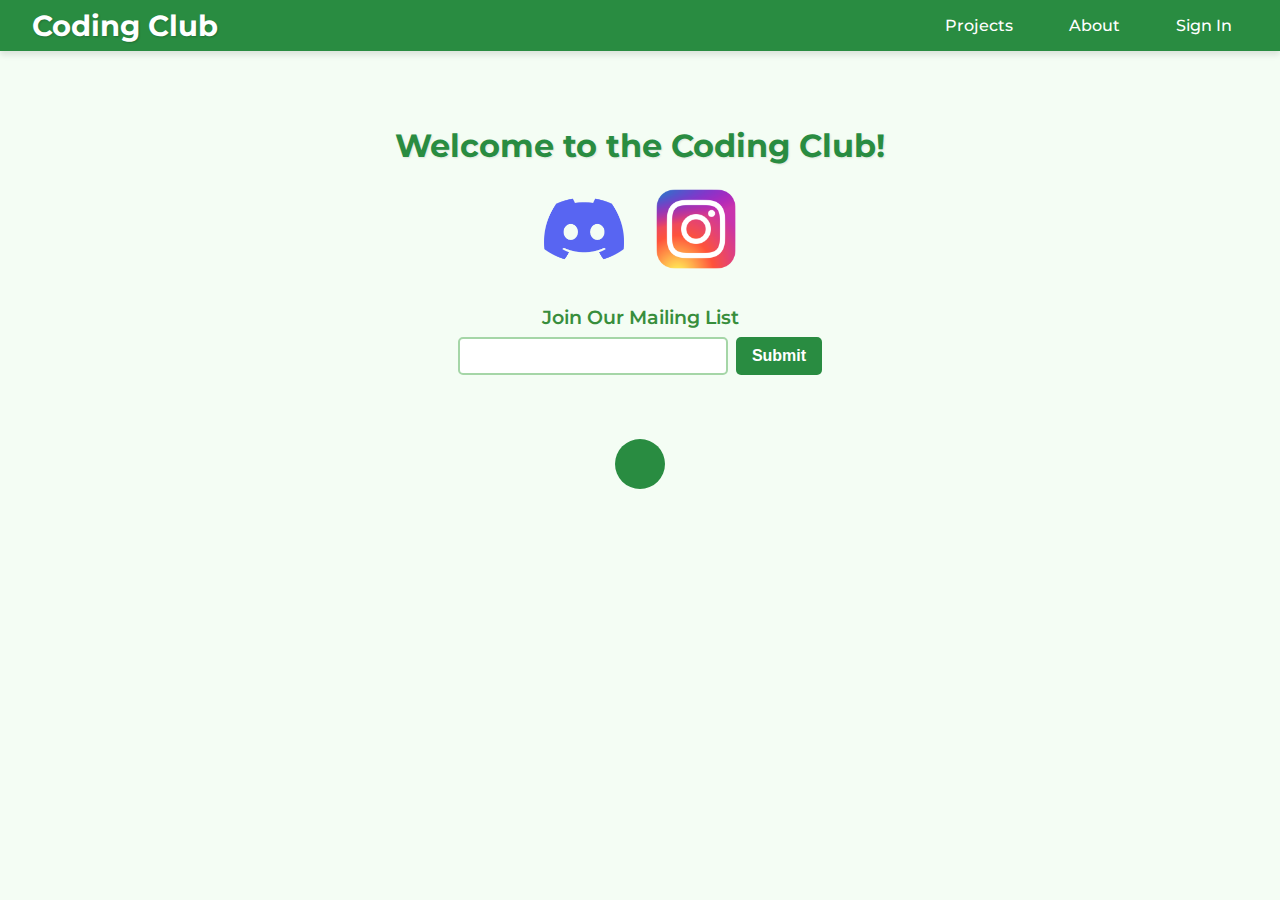
==== commit 98242bee: "Some stuff I did the other day" ====
--- a/index.html
+++ b/index.html
@@ -23,7 +23,6 @@
             rel="stylesheet">
         <link rel="stylesheet" href="https://cdnjs.cloudflare.com/ajax/libs/font-awesome/4.7.0/css/font-awesome.min.css">
         <script src="scripts/home.js"></script>
-        <script src="scripts/top.js"></script>
         
     </head>
     <body>
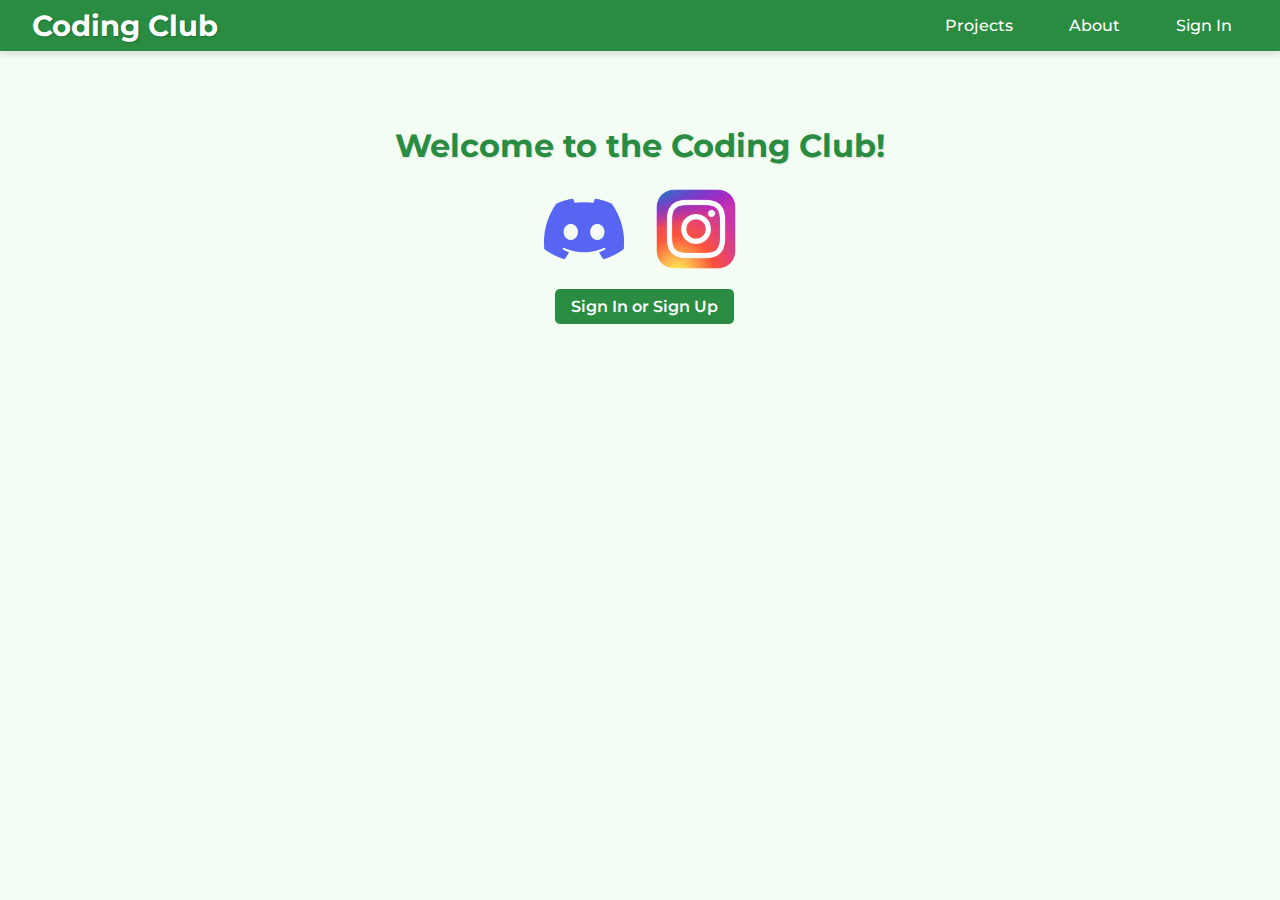
==== commit 720b0a87: "Home page changes" ====
--- a/index.html
+++ b/index.html
@@ -1,3 +1,6 @@
+<!-- HTML for home page. Has links to social media and email signup -->
+
+
 <!DOCTYPE html>
 <html lang="en-US">
     <head>
@@ -22,7 +25,7 @@
             href="https://fonts.googleapis.com/css2?family=Montserrat:ital,wght@0,100..900;1,100..900&display=swap" 
             rel="stylesheet">
         <link rel="stylesheet" href="https://cdnjs.cloudflare.com/ajax/libs/font-awesome/4.7.0/css/font-awesome.min.css">
-        <script src="scripts/home.js"></script>
+        <script src="scripts/home.js" defer></script>
         
     </head>
     <body>
@@ -45,14 +48,15 @@
                         title="The Instagram Logo">
                     </a>
                 </div>
-                <div id="emailInput">
+                <a href="./html/signin.html" id="signin">Sign In or Sign Up</a>
+                <!-- <div id="emailInput">
                     <label for="field">Join Our Mailing List</label>
                     <div id="emailSecondLine">
                         <input type="text" id="field" class="field"/>
                         <input type="submit" value="Submit" class="emailSubmit"/>
                     </div>
-                </div>
-                <p id="email"></p>
+                </div> -->
+                <!-- <p id="email"></p> -->
             </div>
 
         </main>
--- a/styles/top.css
+++ b/styles/top.css
@@ -1,3 +1,5 @@
+/* Styles for the top bar on all the pages. Created by ChatGPT. */
+
 /* Styling for the topBar div and its contents */
 .topBar {
     display: flex;
--- a/styles/home.css
+++ b/styles/home.css
@@ -1,3 +1,6 @@
+/* Styles for the home page (index). Created by ChatGPT */
+
+
 /* home.css */
 body {
     font-family: 'Montserrat', sans-serif;
@@ -91,6 +94,24 @@
     background-color: #1e7033; /* Darker green on hover */
 }
 
+#signin {
+    margin-left: 0.5rem;
+    padding: 0.5rem 1rem;
+    background-color: #298c41;
+    color: white;
+    font-size: 1rem;
+    font-weight: 600;
+    border: none;
+    border-radius: 5px;
+    cursor: pointer;
+    transition: background-color 0.3s ease;
+    text-decoration: none;
+}
+
+#signin:hover {
+    background-color: #1e7033;
+}
+
 /* Easter egg */
 #easter {
     display: block;
@@ -101,7 +122,7 @@
 #egg {
     width: 50px;
     height: 50px;
-    background-color: #298c41; /* Kelly Green */
+    /* background-color: #298c41; Kelly Green */
     border-radius: 50%;
     margin: 0 auto;
     transition: transform 0.3s ease;
